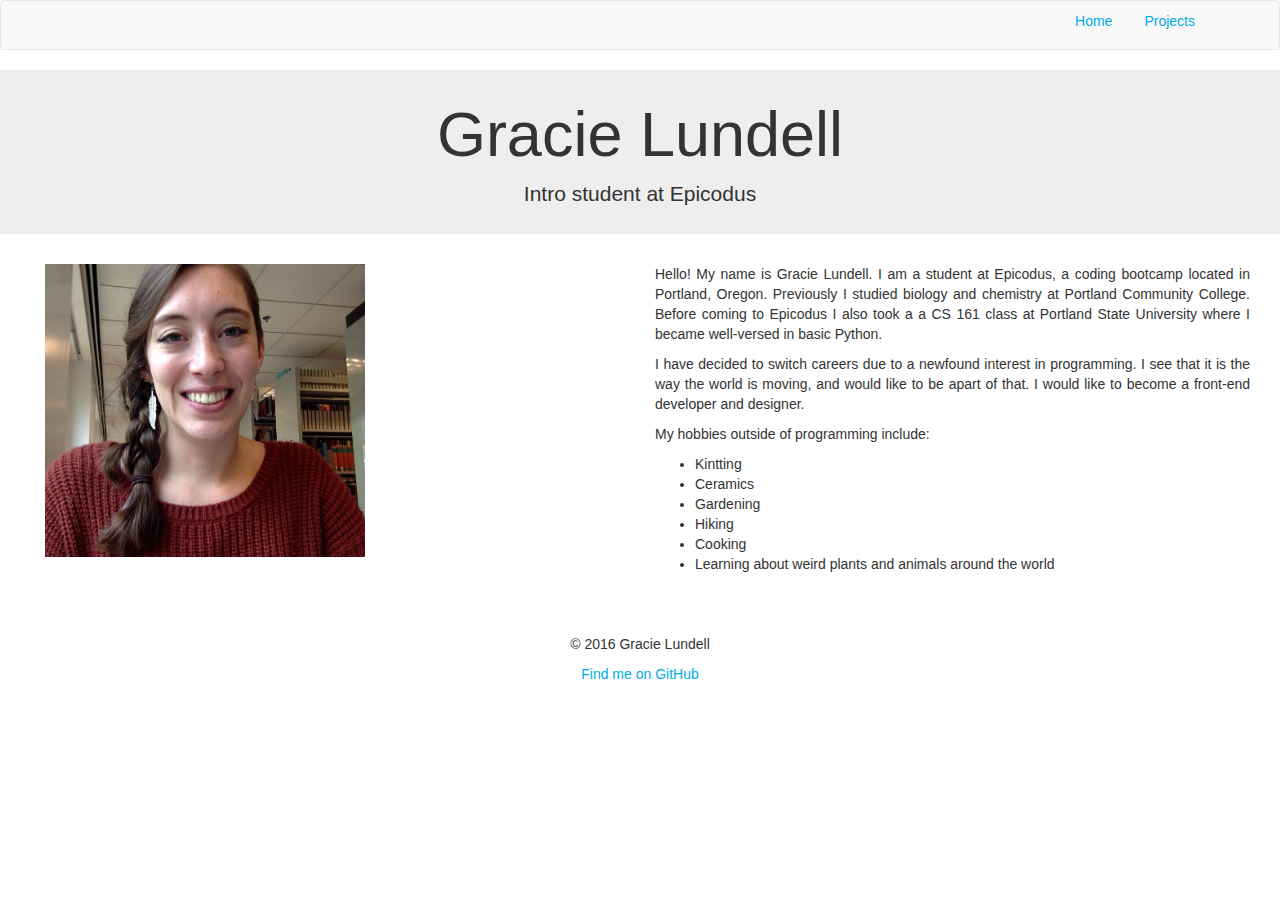
==== index.html @ 7b633562 "Style ~about me~" ====
<!DOCTYPE html>
<html>
    <head>
        <link rel="stylesheet" href="bootstrap-3.3.5-dist/css/bootstrap.css">
        <link href="css/styles.css" rel="stylesheet" media="all" type="text/css">
        <title>Gracie Lundell</title>
    </head>

    <body>
        <!--navbar-->
        <div class="navbar navbar-default navbar-fixed-to-top">
            <div class="container">
                <ul class="nav nav-pills pull-right">
                    <li><a href="index.html">Home</a></li>
                    <li><a href="projects.html">Projects</a></li>
                </ul>
            </div>
        </div>

        <!--jumbotron-->
        <div class="jumbotron">
            <h1>Gracie Lundell</h1>
            <p>Intro student at Epicodus</p>
        </div>

        <!--About me w picture-->
        <div class="col-sm-6">
            <img src="img/gracie2.jpg" alt="Picture of Gracie Lundell">
        </div>
        <div class="col-sm-6">
            <p>Hello! My name is Gracie Lundell. I am a student at Epicodus, a coding bootcamp located in Portland, Oregon. Previously I studied biology and chemistry at Portland Community College. Before coming to Epicodus I also took a a CS 161 class at Portland State University where I became well-versed in basic Python. </p>
            <p>I have decided to switch careers due to a newfound interest in programming. I see that it is the way the world is moving, and would like to be apart of that. I would like to become a front-end developer and designer.</p>
            <p>My hobbies outside of programming include:</p>
            <ul>
                <li>Kintting</li>
                <li>Ceramics</li>
                <li>Gardening</li>
                <li>Hiking</li>
                <li>Cooking</li>
                <li>Learning about weird plants and animals around the world</li>
            </ul>
        </div>

    </body>

    <footer>
        <p>&copy; 2016 Gracie Lundell</p>
        <a href="https://github.com/gracielundell">Find me on GitHub</a>
    </footer>
</html>
---- css/styles.css ----
/* NAVBAR */
.navbar a {
    color: #00ace6;
}

/* JOMBOTRON */
.jumbotron {
    text-align: center;
    padding: 10px;
}

/* ABOUT ME */
.col-sm-6 {
    padding-right: 30px;
    text-align: justify;
    margin-bottom: 50px;
}

.col-sm-6 img {
    width: 350px;
    display: block;
    padding-left: 30px;
}


/* FOOTER */
footer {
    text-align: center;
}

footer a {
    text-decoration: none;
    color:  #00ace6;
}

a:hover {
    text-decoration: underline;
}
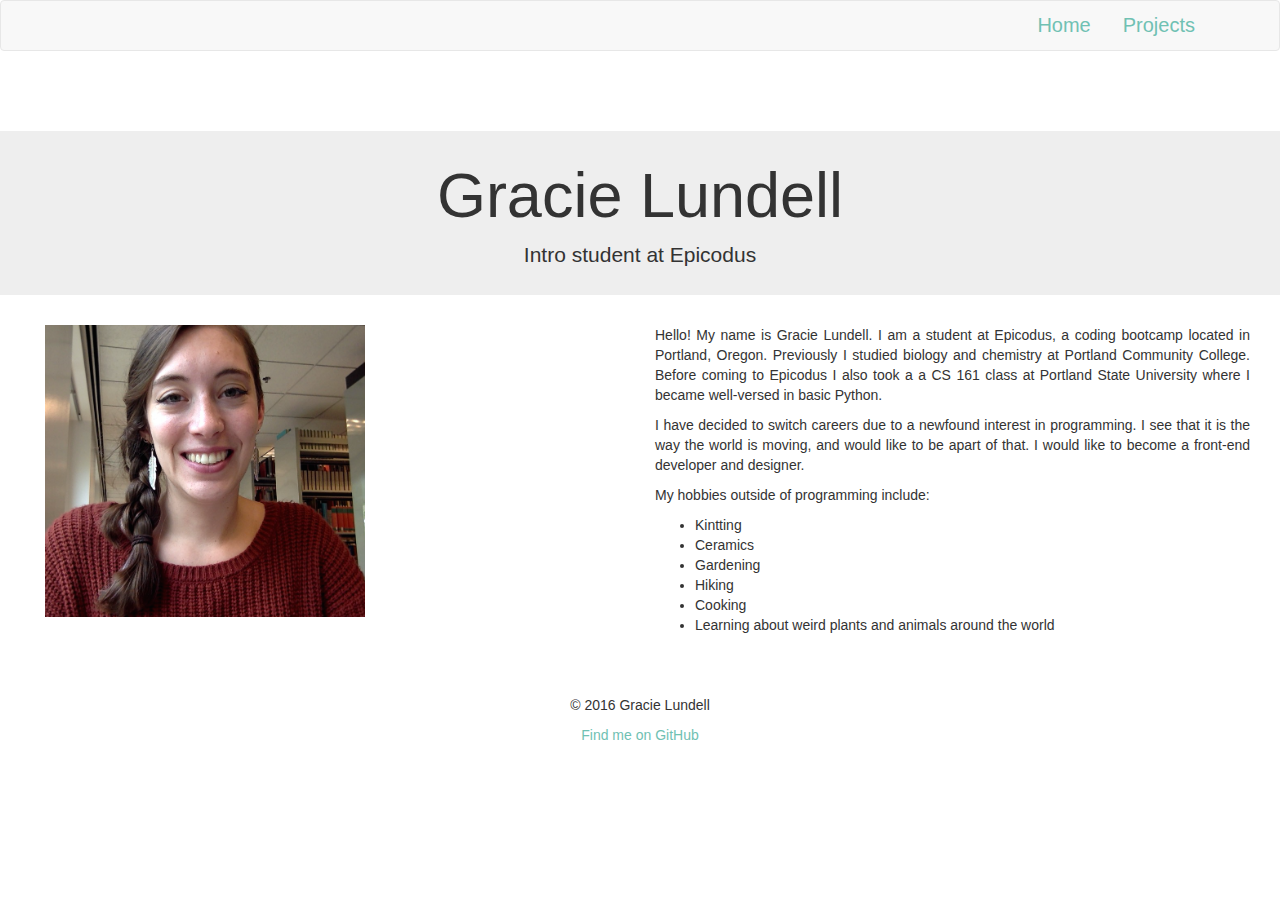
==== commit 56822975: "Add styling to project link buttons" ====
--- a/index.html
+++ b/index.html
@@ -10,7 +10,7 @@
         <!--navbar-->
         <div class="navbar navbar-default navbar-fixed-to-top">
             <div class="container">
-                <ul class="nav nav-pills pull-right">
+                <ul class="nav nav-pills pull-right custom">
                     <li><a href="index.html">Home</a></li>
                     <li><a href="projects.html">Projects</a></li>
                 </ul>
--- a/css/styles.css
+++ b/css/styles.css
@@ -1,12 +1,22 @@
 /* NAVBAR */
+.navbar-text {
+    font-size: 20px;
+}
+
 .navbar a {
-    color: #00ace6;
+    color: #70c1b3;
+    font-size: 20px;
+}
+
+.custom li a:hover {
+    background-color: #cbe7d4;
 }
 
 /* JOMBOTRON */
 .jumbotron {
     text-align: center;
     padding: 10px;
+    margin-top: 80px;
 }
 
 /* ABOUT ME */
@@ -22,6 +32,29 @@
     padding-left: 30px;
 }
 
+/* PROJECTS */
+.row {
+    margin: 20px;
+    text-align: justify;
+}
+
+.row h3 {
+    text-align: center;
+}
+
+.col-sm-4 {
+    padding: 10px;
+}
+
+.btn {
+    background-color: #eee;
+    color: #70c1b3;
+}
+
+.custom a button:hover {
+    background-color: #cbe7d4;
+    color: #247BA0;
+}
 
 /* FOOTER */
 footer {
@@ -30,9 +63,10 @@
 
 footer a {
     text-decoration: none;
-    color:  #00ace6;
+    color:  #70c1b3;
 }
 
 a:hover {
     text-decoration: underline;
+    color: #247BA0;
 }
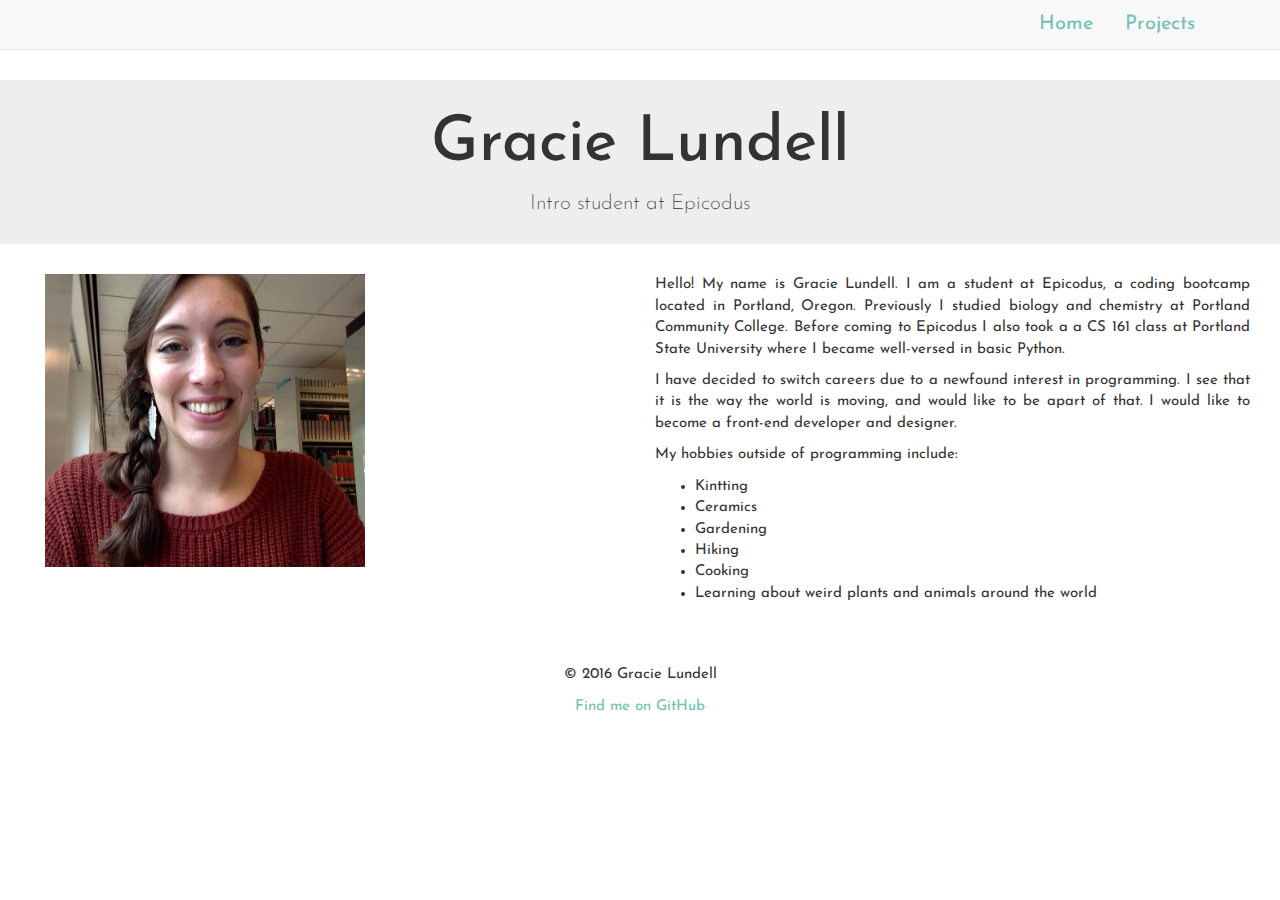
==== commit 37bba081: "style font for whole project" ====
--- a/index.html
+++ b/index.html
@@ -2,13 +2,14 @@
 <html>
     <head>
         <link rel="stylesheet" href="bootstrap-3.3.5-dist/css/bootstrap.css">
+        <link href='https://fonts.googleapis.com/css?family=Abel|Josefin+Sans|Quicksand' rel='stylesheet' type='text/css'>
         <link href="css/styles.css" rel="stylesheet" media="all" type="text/css">
         <title>Gracie Lundell</title>
     </head>
 
     <body>
         <!--navbar-->
-        <div class="navbar navbar-default navbar-fixed-to-top">
+        <div class="navbar navbar-default navbar-fixed-top">
             <div class="container">
                 <ul class="nav nav-pills pull-right custom">
                     <li><a href="index.html">Home</a></li>
--- a/css/styles.css
+++ b/css/styles.css
@@ -1,3 +1,9 @@
+/* BODY */
+body {
+    font-family: "Josefin Sans", sans-serif;
+    font-size: 15px;
+}
+
 /* NAVBAR */
 .navbar-text {
     font-size: 20px;
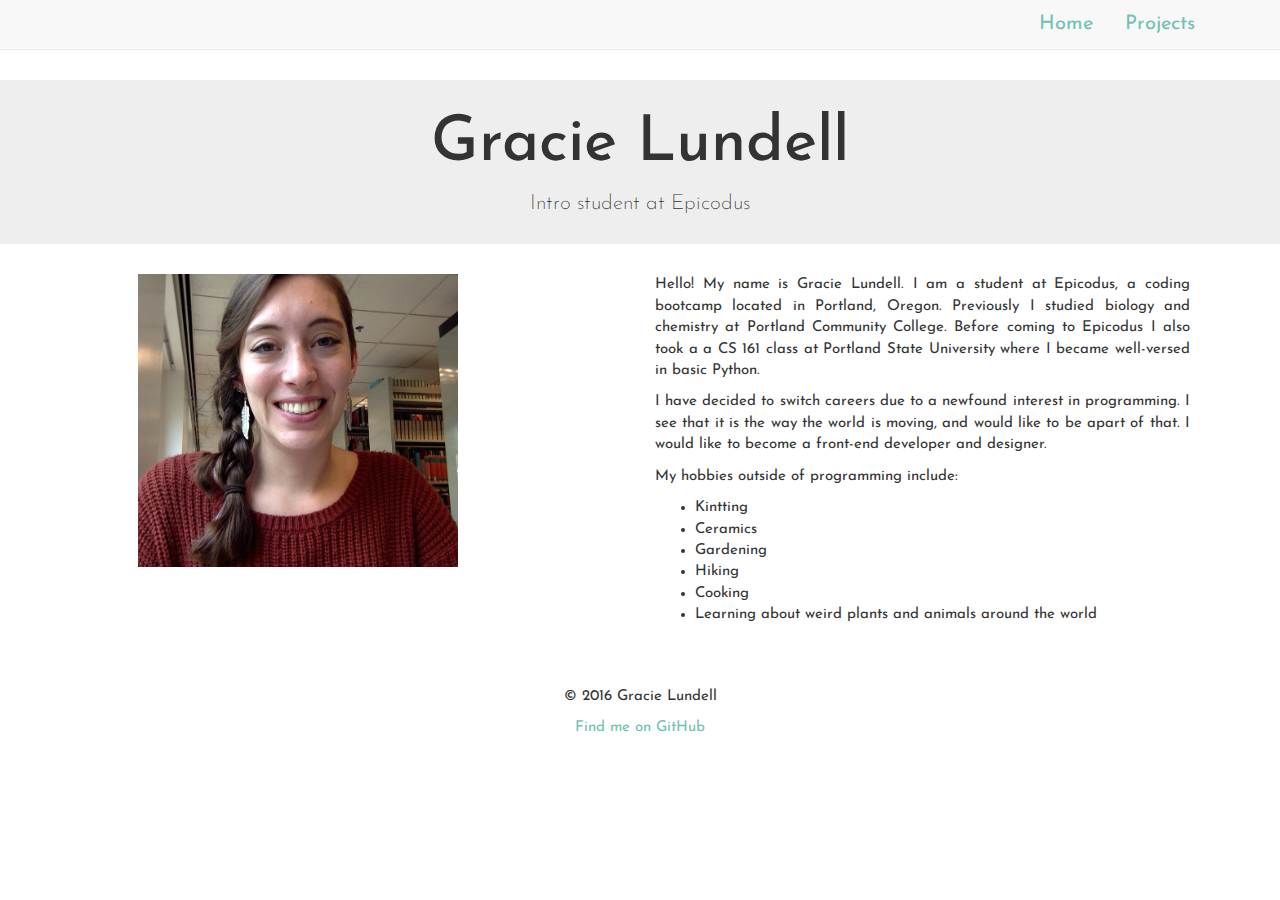
==== commit 6322d69d: "center img on index.html" ====
--- a/index.html
+++ b/index.html
@@ -26,7 +26,7 @@
 
         <!--About me w picture-->
         <div class="col-sm-6">
-            <img src="img/gracie2.jpg" alt="Picture of Gracie Lundell">
+            <img class="center-block" src="img/gracie2.jpg" alt="Picture of Gracie Lundell">
         </div>
         <div class="col-sm-6">
             <p>Hello! My name is Gracie Lundell. I am a student at Epicodus, a coding bootcamp located in Portland, Oregon. Previously I studied biology and chemistry at Portland Community College. Before coming to Epicodus I also took a a CS 161 class at Portland State University where I became well-versed in basic Python. </p>
--- a/css/styles.css
+++ b/css/styles.css
@@ -27,7 +27,7 @@
 
 /* ABOUT ME */
 .col-sm-6 {
-    padding-right: 30px;
+    padding-right: 90px;
     text-align: justify;
     margin-bottom: 50px;
 }
@@ -55,16 +55,19 @@
 .btn {
     background-color: #eee;
     color: #70c1b3;
+    font-size: 15px;
 }
 
 .custom a button:hover {
     background-color: #cbe7d4;
     color: #247BA0;
+    font-weight: bold;
 }
 
 /* FOOTER */
 footer {
     text-align: center;
+    padding: 20px;
 }
 
 footer a {
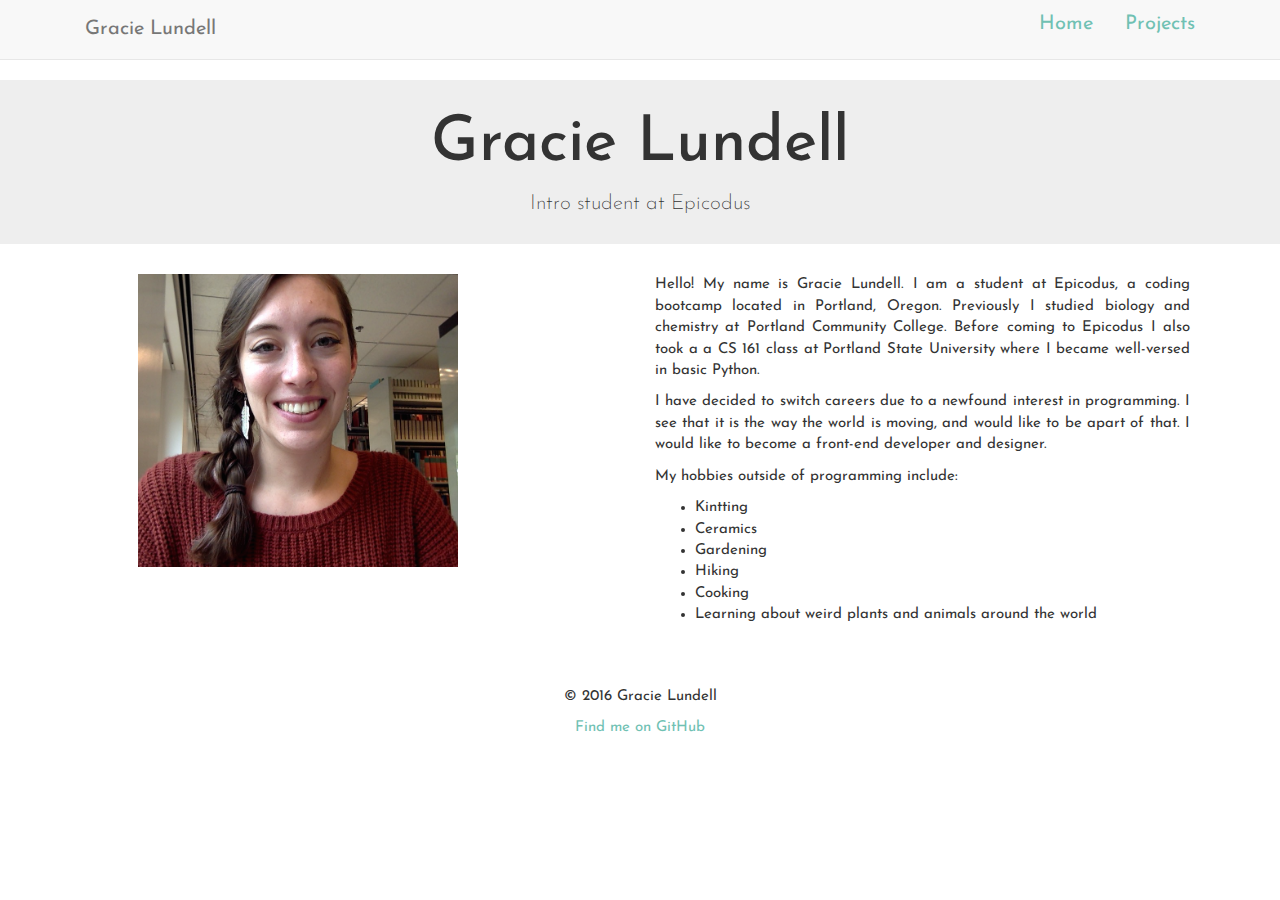
==== commit af829d98: "center project buttons" ====
--- a/index.html
+++ b/index.html
@@ -11,6 +11,7 @@
         <!--navbar-->
         <div class="navbar navbar-default navbar-fixed-top">
             <div class="container">
+                <p class="navbar-text navbar-left">Gracie Lundell</p>
                 <ul class="nav nav-pills pull-right custom">
                     <li><a href="index.html">Home</a></li>
                     <li><a href="projects.html">Projects</a></li>
--- a/css/styles.css
+++ b/css/styles.css
@@ -41,6 +41,10 @@
 /* PROJECTS */
 .row {
     margin: 20px;
+    text-align: center;
+}
+
+.row p {
     text-align: justify;
 }
 
